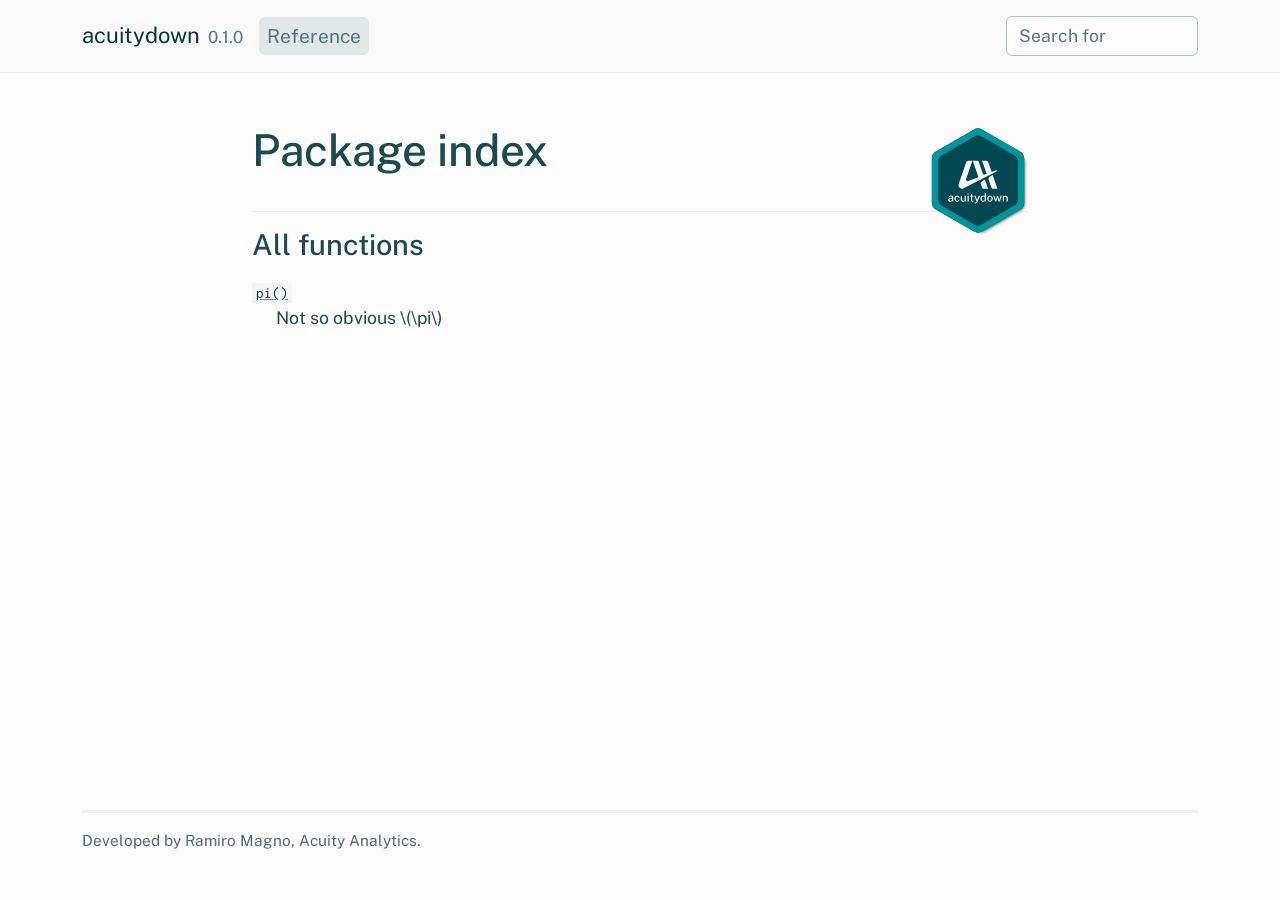
==== reference/index.html @ ac6d55b3 "Deploying to gh-pages from @ AscentSoftware/acuitydown@6d1f39b386c711171acf2e9cabcb4042757e271e 🚀" ====
<!DOCTYPE html>
<!-- Generated by pkgdown: do not edit by hand --><html lang="en"><head><meta http-equiv="Content-Type" content="text/html; charset=UTF-8"><meta charset="utf-8"><meta http-equiv="X-UA-Compatible" content="IE=edge"><meta name="viewport" content="width=device-width, initial-scale=1, shrink-to-fit=no"><title>Package index • acuitydown</title><!-- favicons --><link rel="icon" type="image/png" sizes="96x96" href="../favicon-96x96.png"><link rel="icon" type="”image/svg+xml”" href="../favicon.svg"><link rel="apple-touch-icon" sizes="180x180" href="../apple-touch-icon.png"><link rel="icon" sizes="any" href="../favicon.ico"><link rel="manifest" href="../site.webmanifest"><script src="../deps/jquery-3.6.0/jquery-3.6.0.min.js"></script><meta name="viewport" content="width=device-width, initial-scale=1, shrink-to-fit=no"><link href="../deps/bootstrap-5.3.8/bootstrap.min.css" rel="stylesheet"><script src="../deps/bootstrap-5.3.8/bootstrap.bundle.min.js"></script><link href="../deps/Public_Sans-0.4.10/font.css" rel="stylesheet"><link href="../deps/Inconsolata-0.4.10/font.css" rel="stylesheet"><link href="../deps/font-awesome-6.5.2/css/all.min.css" rel="stylesheet"><link href="../deps/font-awesome-6.5.2/css/v4-shims.min.css" rel="stylesheet"><script src="../deps/headroom-0.11.0/headroom.min.js"></script><script src="../deps/headroom-0.11.0/jQuery.headroom.min.js"></script><script src="../deps/bootstrap-toc-1.0.1/bootstrap-toc.min.js"></script><script src="../deps/clipboard.js-2.0.11/clipboard.min.js"></script><script src="../deps/search-1.0.0/autocomplete.jquery.min.js"></script><script src="../deps/search-1.0.0/fuse.min.js"></script><script src="../deps/search-1.0.0/mark.min.js"></script><!-- pkgdown --><script src="../pkgdown.js"></script><meta property="og:title" content="Package index"><meta property="og:image" content="https://ascentsoftware.github.io/acuitydown/logo.svg"></head><body>
    <a href="#main" class="visually-hidden-focusable">Skip to contents</a>


    <nav class="navbar navbar-expand-lg fixed-top bg-none" data-bs-theme="light" aria-label="Site navigation"><div class="container">

    <a class="navbar-brand me-2" href="../index.html">acuitydown</a>

    <small class="nav-text text-muted me-auto" data-bs-toggle="tooltip" data-bs-placement="bottom" title="">0.1.0</small>


    <button class="navbar-toggler" type="button" data-bs-toggle="collapse" data-bs-target="#navbar" aria-controls="navbar" aria-expanded="false" aria-label="Toggle navigation">
      <span class="navbar-toggler-icon"></span>
    </button>

    <div id="navbar" class="collapse navbar-collapse ms-3">
      <ul class="navbar-nav me-auto"><li class="active nav-item"><a class="nav-link" href="../reference/index.html">Reference</a></li>
      </ul><ul class="navbar-nav"><li class="nav-item"><form class="form-inline" role="search">
 <input class="form-control" type="search" name="search-input" id="search-input" autocomplete="off" aria-label="Search site" placeholder="Search for" data-search-index="../search.json"></form></li>
      </ul></div>


  </div>
</nav><div class="container template-reference-index">
<div class="row">
  <main id="main" class="col-md-9"><div class="page-header">
      <img src="../logo.svg" class="logo" alt=""><h1>Package index</h1>
    </div>

    <div class="section level2">
      <h2 id="all-functions">All functions<a class="anchor" aria-label="anchor" href="#all-functions"></a></h2>



      <dl></dl></div><div class="section level2">




      <dl><dt>

          <code><a href="pi.html">pi()</a></code>

        </dt>
        <dd>Not so obvious \(\pi\)</dd>
      </dl></div>
  </main></div>


    <footer><div class="pkgdown-footer-left">
  <p>Developed by Ramiro Magno, Acuity Analytics.</p>
</div>

<div class="pkgdown-footer-right">

</div>

    </footer></div>





  </body></html>
---- deps/Public_Sans-0.4.10/font.css ----
/* vietnamese */
@font-face {
  font-family: 'Public Sans';
  font-style: italic;
  font-weight: 300;
  font-display: swap;
  src: url(ijwTs572Xtc6ZYQws9YVwnNDTJPax9k0.woff2) format('woff2');
  unicode-range: U+0102-0103, U+0110-0111, U+0128-0129, U+0168-0169, U+01A0-01A1, U+01AF-01B0, U+0300-0301, U+0303-0304, U+0308-0309, U+0323, U+0329, U+1EA0-1EF9, U+20AB;
}
/* latin-ext */
@font-face {
  font-family: 'Public Sans';
  font-style: italic;
  font-weight: 300;
  font-display: swap;
  src: url(ijwTs572Xtc6ZYQws9YVwnNDTJLax9k0.woff2) format('woff2');
  unicode-range: U+0100-02BA, U+02BD-02C5, U+02C7-02CC, U+02CE-02D7, U+02DD-02FF, U+0304, U+0308, U+0329, U+1D00-1DBF, U+1E00-1E9F, U+1EF2-1EFF, U+2020, U+20A0-20AB, U+20AD-20C0, U+2113, U+2C60-2C7F, U+A720-A7FF;
}
/* latin */
@font-face {
  font-family: 'Public Sans';
  font-style: italic;
  font-weight: 300;
  font-display: swap;
  src: url(ijwTs572Xtc6ZYQws9YVwnNDTJzaxw.woff2) format('woff2');
  unicode-range: U+0000-00FF, U+0131, U+0152-0153, U+02BB-02BC, U+02C6, U+02DA, U+02DC, U+0304, U+0308, U+0329, U+2000-206F, U+20AC, U+2122, U+2191, U+2193, U+2212, U+2215, U+FEFF, U+FFFD;
}
/* vietnamese */
@font-face {
  font-family: 'Public Sans';
  font-style: italic;
  font-weight: 400;
  font-display: swap;
  src: url(ijwTs572Xtc6ZYQws9YVwnNDTJPax9k0.woff2) format('woff2');
  unicode-range: U+0102-0103, U+0110-0111, U+0128-0129, U+0168-0169, U+01A0-01A1, U+01AF-01B0, U+0300-0301, U+0303-0304, U+0308-0309, U+0323, U+0329, U+1EA0-1EF9, U+20AB;
}
/* latin-ext */
@font-face {
  font-family: 'Public Sans';
  font-style: italic;
  font-weight: 400;
  font-display: swap;
  src: url(ijwTs572Xtc6ZYQws9YVwnNDTJLax9k0.woff2) format('woff2');
  unicode-range: U+0100-02BA, U+02BD-02C5, U+02C7-02CC, U+02CE-02D7, U+02DD-02FF, U+0304, U+0308, U+0329, U+1D00-1DBF, U+1E00-1E9F, U+1EF2-1EFF, U+2020, U+20A0-20AB, U+20AD-20C0, U+2113, U+2C60-2C7F, U+A720-A7FF;
}
/* latin */
@font-face {
  font-family: 'Public Sans';
  font-style: italic;
  font-weight: 400;
  font-display: swap;
  src: url(ijwTs572Xtc6ZYQws9YVwnNDTJzaxw.woff2) format('woff2');
  unicode-range: U+0000-00FF, U+0131, U+0152-0153, U+02BB-02BC, U+02C6, U+02DA, U+02DC, U+0304, U+0308, U+0329, U+2000-206F, U+20AC, U+2122, U+2191, U+2193, U+2212, U+2215, U+FEFF, U+FFFD;
}
/* vietnamese */
@font-face {
  font-family: 'Public Sans';
  font-style: italic;
  font-weight: 500;
  font-display: swap;
  src: url(ijwTs572Xtc6ZYQws9YVwnNDTJPax9k0.woff2) format('woff2');
  unicode-range: U+0102-0103, U+0110-0111, U+0128-0129, U+0168-0169, U+01A0-01A1, U+01AF-01B0, U+0300-0301, U+0303-0304, U+0308-0309, U+0323, U+0329, U+1EA0-1EF9, U+20AB;
}
/* latin-ext */
@font-face {
  font-family: 'Public Sans';
  font-style: italic;
  font-weight: 500;
  font-display: swap;
  src: url(ijwTs572Xtc6ZYQws9YVwnNDTJLax9k0.woff2) format('woff2');
  unicode-range: U+0100-02BA, U+02BD-02C5, U+02C7-02CC, U+02CE-02D7, U+02DD-02FF, U+0304, U+0308, U+0329, U+1D00-1DBF, U+1E00-1E9F, U+1EF2-1EFF, U+2020, U+20A0-20AB, U+20AD-20C0, U+2113, U+2C60-2C7F, U+A720-A7FF;
}
/* latin */
@font-face {
  font-family: 'Public Sans';
  font-style: italic;
  font-weight: 500;
  font-display: swap;
  src: url(ijwTs572Xtc6ZYQws9YVwnNDTJzaxw.woff2) format('woff2');
  unicode-range: U+0000-00FF, U+0131, U+0152-0153, U+02BB-02BC, U+02C6, U+02DA, U+02DC, U+0304, U+0308, U+0329, U+2000-206F, U+20AC, U+2122, U+2191, U+2193, U+2212, U+2215, U+FEFF, U+FFFD;
}
/* vietnamese */
@font-face {
  font-family: 'Public Sans';
  font-style: italic;
  font-weight: 600;
  font-display: swap;
  src: url(ijwTs572Xtc6ZYQws9YVwnNDTJPax9k0.woff2) format('woff2');
  unicode-range: U+0102-0103, U+0110-0111, U+0128-0129, U+0168-0169, U+01A0-01A1, U+01AF-01B0, U+0300-0301, U+0303-0304, U+0308-0309, U+0323, U+0329, U+1EA0-1EF9, U+20AB;
}
/* latin-ext */
@font-face {
  font-family: 'Public Sans';
  font-style: italic;
  font-weight: 600;
  font-display: swap;
  src: url(ijwTs572Xtc6ZYQws9YVwnNDTJLax9k0.woff2) format('woff2');
  unicode-range: U+0100-02BA, U+02BD-02C5, U+02C7-02CC, U+02CE-02D7, U+02DD-02FF, U+0304, U+0308, U+0329, U+1D00-1DBF, U+1E00-1E9F, U+1EF2-1EFF, U+2020, U+20A0-20AB, U+20AD-20C0, U+2113, U+2C60-2C7F, U+A720-A7FF;
}
/* latin */
@font-face {
  font-family: 'Public Sans';
  font-style: italic;
  font-weight: 600;
  font-display: swap;
  src: url(ijwTs572Xtc6ZYQws9YVwnNDTJzaxw.woff2) format('woff2');
  unicode-range: U+0000-00FF, U+0131, U+0152-0153, U+02BB-02BC, U+02C6, U+02DA, U+02DC, U+0304, U+0308, U+0329, U+2000-206F, U+20AC, U+2122, U+2191, U+2193, U+2212, U+2215, U+FEFF, U+FFFD;
}
/* vietnamese */
@font-face {
  font-family: 'Public Sans';
  font-style: italic;
  font-weight: 700;
  font-display: swap;
  src: url(ijwTs572Xtc6ZYQws9YVwnNDTJPax9k0.woff2) format('woff2');
  unicode-range: U+0102-0103, U+0110-0111, U+0128-0129, U+0168-0169, U+01A0-01A1, U+01AF-01B0, U+0300-0301, U+0303-0304, U+0308-0309, U+0323, U+0329, U+1EA0-1EF9, U+20AB;
}
/* latin-ext */
@font-face {
  font-family: 'Public Sans';
  font-style: italic;
  font-weight: 700;
  font-display: swap;
  src: url(ijwTs572Xtc6ZYQws9YVwnNDTJLax9k0.woff2) format('woff2');
  unicode-range: U+0100-02BA, U+02BD-02C5, U+02C7-02CC, U+02CE-02D7, U+02DD-02FF, U+0304, U+0308, U+0329, U+1D00-1DBF, U+1E00-1E9F, U+1EF2-1EFF, U+2020, U+20A0-20AB, U+20AD-20C0, U+2113, U+2C60-2C7F, U+A720-A7FF;
}
/* latin */
@font-face {
  font-family: 'Public Sans';
  font-style: italic;
  font-weight: 700;
  font-display: swap;
  src: url(ijwTs572Xtc6ZYQws9YVwnNDTJzaxw.woff2) format('woff2');
  unicode-range: U+0000-00FF, U+0131, U+0152-0153, U+02BB-02BC, U+02C6, U+02DA, U+02DC, U+0304, U+0308, U+0329, U+2000-206F, U+20AC, U+2122, U+2191, U+2193, U+2212, U+2215, U+FEFF, U+FFFD;
}
/* vietnamese */
@font-face {
  font-family: 'Public Sans';
  font-style: normal;
  font-weight: 300;
  font-display: swap;
  src: url(ijwRs572Xtc6ZYQws9YVwnNJfJ7Cww.woff2) format('woff2');
  unicode-range: U+0102-0103, U+0110-0111, U+0128-0129, U+0168-0169, U+01A0-01A1, U+01AF-01B0, U+0300-0301, U+0303-0304, U+0308-0309, U+0323, U+0329, U+1EA0-1EF9, U+20AB;
}
/* latin-ext */
@font-face {
  font-family: 'Public Sans';
  font-style: normal;
  font-weight: 300;
  font-display: swap;
  src: url(ijwRs572Xtc6ZYQws9YVwnNIfJ7Cww.woff2) format('woff2');
  unicode-range: U+0100-02BA, U+02BD-02C5, U+02C7-02CC, U+02CE-02D7, U+02DD-02FF, U+0304, U+0308, U+0329, U+1D00-1DBF, U+1E00-1E9F, U+1EF2-1EFF, U+2020, U+20A0-20AB, U+20AD-20C0, U+2113, U+2C60-2C7F, U+A720-A7FF;
}
/* latin */
@font-face {
  font-family: 'Public Sans';
  font-style: normal;
  font-weight: 300;
  font-display: swap;
  src: url(ijwRs572Xtc6ZYQws9YVwnNGfJ4.woff2) format('woff2');
  unicode-range: U+0000-00FF, U+0131, U+0152-0153, U+02BB-02BC, U+02C6, U+02DA, U+02DC, U+0304, U+0308, U+0329, U+2000-206F, U+20AC, U+2122, U+2191, U+2193, U+2212, U+2215, U+FEFF, U+FFFD;
}
/* vietnamese */
@font-face {
  font-family: 'Public Sans';
  font-style: normal;
  font-weight: 400;
  font-display: swap;
  src: url(ijwRs572Xtc6ZYQws9YVwnNJfJ7Cww.woff2) format('woff2');
  unicode-range: U+0102-0103, U+0110-0111, U+0128-0129, U+0168-0169, U+01A0-01A1, U+01AF-01B0, U+0300-0301, U+0303-0304, U+0308-0309, U+0323, U+0329, U+1EA0-1EF9, U+20AB;
}
/* latin-ext */
@font-face {
  font-family: 'Public Sans';
  font-style: normal;
  font-weight: 400;
  font-display: swap;
  src: url(ijwRs572Xtc6ZYQws9YVwnNIfJ7Cww.woff2) format('woff2');
  unicode-range: U+0100-02BA, U+02BD-02C5, U+02C7-02CC, U+02CE-02D7, U+02DD-02FF, U+0304, U+0308, U+0329, U+1D00-1DBF, U+1E00-1E9F, U+1EF2-1EFF, U+2020, U+20A0-20AB, U+20AD-20C0, U+2113, U+2C60-2C7F, U+A720-A7FF;
}
/* latin */
@font-face {
  font-family: 'Public Sans';
  font-style: normal;
  font-weight: 400;
  font-display: swap;
  src: url(ijwRs572Xtc6ZYQws9YVwnNGfJ4.woff2) format('woff2');
  unicode-range: U+0000-00FF, U+0131, U+0152-0153, U+02BB-02BC, U+02C6, U+02DA, U+02DC, U+0304, U+0308, U+0329, U+2000-206F, U+20AC, U+2122, U+2191, U+2193, U+2212, U+2215, U+FEFF, U+FFFD;
}
/* vietnamese */
@font-face {
  font-family: 'Public Sans';
  font-style: normal;
  font-weight: 500;
  font-display: swap;
  src: url(ijwRs572Xtc6ZYQws9YVwnNJfJ7Cww.woff2) format('woff2');
  unicode-range: U+0102-0103, U+0110-0111, U+0128-0129, U+0168-0169, U+01A0-01A1, U+01AF-01B0, U+0300-0301, U+0303-0304, U+0308-0309, U+0323, U+0329, U+1EA0-1EF9, U+20AB;
}
/* latin-ext */
@font-face {
  font-family: 'Public Sans';
  font-style: normal;
  font-weight: 500;
  font-display: swap;
  src: url(ijwRs572Xtc6ZYQws9YVwnNIfJ7Cww.woff2) format('woff2');
  unicode-range: U+0100-02BA, U+02BD-02C5, U+02C7-02CC, U+02CE-02D7, U+02DD-02FF, U+0304, U+0308, U+0329, U+1D00-1DBF, U+1E00-1E9F, U+1EF2-1EFF, U+2020, U+20A0-20AB, U+20AD-20C0, U+2113, U+2C60-2C7F, U+A720-A7FF;
}
/* latin */
@font-face {
  font-family: 'Public Sans';
  font-style: normal;
  font-weight: 500;
  font-display: swap;
  src: url(ijwRs572Xtc6ZYQws9YVwnNGfJ4.woff2) format('woff2');
  unicode-range: U+0000-00FF, U+0131, U+0152-0153, U+02BB-02BC, U+02C6, U+02DA, U+02DC, U+0304, U+0308, U+0329, U+2000-206F, U+20AC, U+2122, U+2191, U+2193, U+2212, U+2215, U+FEFF, U+FFFD;
}
/* vietnamese */
@font-face {
  font-family: 'Public Sans';
  font-style: normal;
  font-weight: 600;
  font-display: swap;
  src: url(ijwRs572Xtc6ZYQws9YVwnNJfJ7Cww.woff2) format('woff2');
  unicode-range: U+0102-0103, U+0110-0111, U+0128-0129, U+0168-0169, U+01A0-01A1, U+01AF-01B0, U+0300-0301, U+0303-0304, U+0308-0309, U+0323, U+0329, U+1EA0-1EF9, U+20AB;
}
/* latin-ext */
@font-face {
  font-family: 'Public Sans';
  font-style: normal;
  font-weight: 600;
  font-display: swap;
  src: url(ijwRs572Xtc6ZYQws9YVwnNIfJ7Cww.woff2) format('woff2');
  unicode-range: U+0100-02BA, U+02BD-02C5, U+02C7-02CC, U+02CE-02D7, U+02DD-02FF, U+0304, U+0308, U+0329, U+1D00-1DBF, U+1E00-1E9F, U+1EF2-1EFF, U+2020, U+20A0-20AB, U+20AD-20C0, U+2113, U+2C60-2C7F, U+A720-A7FF;
}
/* latin */
@font-face {
  font-family: 'Public Sans';
  font-style: normal;
  font-weight: 600;
  font-display: swap;
  src: url(ijwRs572Xtc6ZYQws9YVwnNGfJ4.woff2) format('woff2');
  unicode-range: U+0000-00FF, U+0131, U+0152-0153, U+02BB-02BC, U+02C6, U+02DA, U+02DC, U+0304, U+0308, U+0329, U+2000-206F, U+20AC, U+2122, U+2191, U+2193, U+2212, U+2215, U+FEFF, U+FFFD;
}
/* vietnamese */
@font-face {
  font-family: 'Public Sans';
  font-style: normal;
  font-weight: 700;
  font-display: swap;
  src: url(ijwRs572Xtc6ZYQws9YVwnNJfJ7Cww.woff2) format('woff2');
  unicode-range: U+0102-0103, U+0110-0111, U+0128-0129, U+0168-0169, U+01A0-01A1, U+01AF-01B0, U+0300-0301, U+0303-0304, U+0308-0309, U+0323, U+0329, U+1EA0-1EF9, U+20AB;
}
/* latin-ext */
@font-face {
  font-family: 'Public Sans';
  font-style: normal;
  font-weight: 700;
  font-display: swap;
  src: url(ijwRs572Xtc6ZYQws9YVwnNIfJ7Cww.woff2) format('woff2');
  unicode-range: U+0100-02BA, U+02BD-02C5, U+02C7-02CC, U+02CE-02D7, U+02DD-02FF, U+0304, U+0308, U+0329, U+1D00-1DBF, U+1E00-1E9F, U+1EF2-1EFF, U+2020, U+20A0-20AB, U+20AD-20C0, U+2113, U+2C60-2C7F, U+A720-A7FF;
}
/* latin */
@font-face {
  font-family: 'Public Sans';
  font-style: normal;
  font-weight: 700;
  font-display: swap;
  src: url(ijwRs572Xtc6ZYQws9YVwnNGfJ4.woff2) format('woff2');
  unicode-range: U+0000-00FF, U+0131, U+0152-0153, U+02BB-02BC, U+02C6, U+02DA, U+02DC, U+0304, U+0308, U+0329, U+2000-206F, U+20AC, U+2122, U+2191, U+2193, U+2212, U+2215, U+FEFF, U+FFFD;
}
---- deps/Inconsolata-0.4.10/font.css ----
/* vietnamese */
@font-face {
  font-family: 'Inconsolata';
  font-style: normal;
  font-weight: 400;
  font-stretch: 100%;
  font-display: swap;
  src: url(QldgNThLqRwH-OJ1UHjlKENVzkWGVkL3GZQmAwLYxYWI2qfdm7Lpp4U8WRL2l2eY.woff2) format('woff2');
  unicode-range: U+0102-0103, U+0110-0111, U+0128-0129, U+0168-0169, U+01A0-01A1, U+01AF-01B0, U+0300-0301, U+0303-0304, U+0308-0309, U+0323, U+0329, U+1EA0-1EF9, U+20AB;
}
/* latin-ext */
@font-face {
  font-family: 'Inconsolata';
  font-style: normal;
  font-weight: 400;
  font-stretch: 100%;
  font-display: swap;
  src: url(QldgNThLqRwH-OJ1UHjlKENVzkWGVkL3GZQmAwLYxYWI2qfdm7Lpp4U8WRP2l2eY.woff2) format('woff2');
  unicode-range: U+0100-02BA, U+02BD-02C5, U+02C7-02CC, U+02CE-02D7, U+02DD-02FF, U+0304, U+0308, U+0329, U+1D00-1DBF, U+1E00-1E9F, U+1EF2-1EFF, U+2020, U+20A0-20AB, U+20AD-20C0, U+2113, U+2C60-2C7F, U+A720-A7FF;
}
/* latin */
@font-face {
  font-family: 'Inconsolata';
  font-style: normal;
  font-weight: 400;
  font-stretch: 100%;
  font-display: swap;
  src: url(QldgNThLqRwH-OJ1UHjlKENVzkWGVkL3GZQmAwLYxYWI2qfdm7Lpp4U8WR32lw.woff2) format('woff2');
  unicode-range: U+0000-00FF, U+0131, U+0152-0153, U+02BB-02BC, U+02C6, U+02DA, U+02DC, U+0304, U+0308, U+0329, U+2000-206F, U+20AC, U+2122, U+2191, U+2193, U+2212, U+2215, U+FEFF, U+FFFD;
}
---- deps/font-awesome-6.5.2/css/v4-shims.min.css ----
/*!
 * Font Awesome Free 6.5.2 by @fontawesome - https://fontawesome.com
 * License - https://fontawesome.com/license/free (Icons: CC BY 4.0, Fonts: SIL OFL 1.1, Code: MIT License)
 * Copyright 2024 Fonticons, Inc.
 */
.fa.fa-glass:before{content:"\f000"}.fa.fa-envelope-o{font-family:"Font Awesome 6 Free";font-weight:400}.fa.fa-envelope-o:before{content:"\f0e0"}.fa.fa-star-o{font-family:"Font Awesome 6 Free";font-weight:400}.fa.fa-star-o:before{content:"\f005"}.fa.fa-close:before,.fa.fa-remove:before{content:"\f00d"}.fa.fa-gear:before{content:"\f013"}.fa.fa-trash-o{font-family:"Font Awesome 6 Free";font-weight:400}.fa.fa-trash-o:before{content:"\f2ed"}.fa.fa-home:before{content:"\f015"}.fa.fa-file-o{font-family:"Font Awesome 6 Free";font-weight:400}.fa.fa-file-o:before{content:"\f15b"}.fa.fa-clock-o{font-family:"Font Awesome 6 Free";font-weight:400}.fa.fa-clock-o:before{content:"\f017"}.fa.fa-arrow-circle-o-down{font-family:"Font Awesome 6 Free";font-weight:400}.fa.fa-arrow-circle-o-down:before{content:"\f358"}.fa.fa-arrow-circle-o-up{font-family:"Font Awesome 6 Free";font-weight:400}.fa.fa-arrow-circle-o-up:before{content:"\f35b"}.fa.fa-play-circle-o{font-family:"Font Awesome 6 Free";font-weight:400}.fa.fa-play-circle-o:before{content:"\f144"}.fa.fa-repeat:before,.fa.fa-rotate-right:before{content:"\f01e"}.fa.fa-refresh:before{content:"\f021"}.fa.fa-list-alt{font-family:"Font Awesome 6 Free";font-weight:400}.fa.fa-list-alt:before{content:"\f022"}.fa.fa-dedent:before{content:"\f03b"}.fa.fa-video-camera:before{content:"\f03d"}.fa.fa-picture-o{font-family:"Font Awesome 6 Free";font-weight:400}.fa.fa-picture-o:before{content:"\f03e"}.fa.fa-photo{font-family:"Font Awesome 6 Free";font-weight:400}.fa.fa-photo:before{content:"\f03e"}.fa.fa-image{font-family:"Font Awesome 6 Free";font-weight:400}.fa.fa-image:before{content:"\f03e"}.fa.fa-map-marker:before{content:"\f3c5"}.fa.fa-pencil-square-o{font-family:"Font Awesome 6 Free";font-weight:400}.fa.fa-pencil-square-o:before{content:"\f044"}.fa.fa-edit{font-family:"Font Awesome 6 Free";font-weight:400}.fa.fa-edit:before{content:"\f044"}.fa.fa-share-square-o:before{content:"\f14d"}.fa.fa-check-square-o{font-family:"Font Awesome 6 Free";font-weight:400}.fa.fa-check-square-o:before{content:"\f14a"}.fa.fa-arrows:before{content:"\f0b2"}.fa.fa-times-circle-o{font-family:"Font Awesome 6 Free";font-weight:400}.fa.fa-times-circle-o:before{content:"\f057"}.fa.fa-check-circle-o{font-family:"Font Awesome 6 Free";font-weight:400}.fa.fa-check-circle-o:before{content:"\f058"}.fa.fa-mail-forward:before{content:"\f064"}.fa.fa-expand:before{content:"\f424"}.fa.fa-compress:before{content:"\f422"}.fa.fa-eye,.fa.fa-eye-slash{font-family:"Font Awesome 6 Free";font-weight:400}.fa.fa-warning:before{content:"\f071"}.fa.fa-calendar:before{content:"\f073"}.fa.fa-arrows-v:before{content:"\f338"}.fa.fa-arrows-h:before{content:"\f337"}.fa.fa-bar-chart-o:before,.fa.fa-bar-chart:before{content:"\e0e3"}.fa.fa-twitter-square{font-family:"Font Awesome 6 Brands";font-weight:400}.fa.fa-twitter-square:before{content:"\f081"}.fa.fa-facebook-square{font-family:"Font Awesome 6 Brands";font-weight:400}.fa.fa-facebook-square:before{content:"\f082"}.fa.fa-gears:before{content:"\f085"}.fa.fa-thumbs-o-up{font-family:"Font Awesome 6 Free";font-weight:400}.fa.fa-thumbs-o-up:before{content:"\f164"}.fa.fa-thumbs-o-down{font-family:"Font Awesome 6 Free";font-weight:400}.fa.fa-thumbs-o-down:before{content:"\f165"}.fa.fa-heart-o{font-family:"Font Awesome 6 Free";font-weight:400}.fa.fa-heart-o:before{content:"\f004"}.fa.fa-sign-out:before{content:"\f2f5"}.fa.fa-linkedin-square{font-family:"Font Awesome 6 Brands";font-weight:400}.fa.fa-linkedin-square:before{content:"\f08c"}.fa.fa-thumb-tack:before{content:"\f08d"}.fa.fa-external-link:before{content:"\f35d"}.fa.fa-sign-in:before{content:"\f2f6"}.fa.fa-github-square{font-family:"Font Awesome 6 Brands";font-weight:400}.fa.fa-github-square:before{content:"\f092"}.fa.fa-lemon-o{font-family:"Font Awesome 6 Free";font-weight:400}.fa.fa-lemon-o:before{content:"\f094"}.fa.fa-square-o{font-family:"Font Awesome 6 Free";font-weight:400}.fa.fa-square-o:before{content:"\f0c8"}.fa.fa-bookmark-o{font-family:"Font Awesome 6 Free";font-weight:400}.fa.fa-bookmark-o:before{content:"\f02e"}.fa.fa-facebook,.fa.fa-twitter{font-family:"Font Awesome 6 Brands";font-weight:400}.fa.fa-facebook:before{content:"\f39e"}.fa.fa-facebook-f{font-family:"Font Awesome 6 Brands";font-weight:400}.fa.fa-facebook-f:before{content:"\f39e"}.fa.fa-github{font-family:"Font Awesome 6 Brands";font-weight:400}.fa.fa-credit-card{font-family:"Font Awesome 6 Free";font-weight:400}.fa.fa-feed:before{content:"\f09e"}.fa.fa-hdd-o{font-family:"Font Awesome 6 Free";font-weight:400}.fa.fa-hdd-o:before{content:"\f0a0"}.fa.fa-hand-o-right{font-family:"Font Awesome 6 Free";font-weight:400}.fa.fa-hand-o-right:before{content:"\f0a4"}.fa.fa-hand-o-left{font-family:"Font Awesome 6 Free";font-weight:400}.fa.fa-hand-o-left:before{content:"\f0a5"}.fa.fa-hand-o-up{font-family:"Font Awesome 6 Free";font-weight:400}.fa.fa-hand-o-up:before{content:"\f0a6"}.fa.fa-hand-o-down{font-family:"Font Awesome 6 Free";font-weight:400}.fa.fa-hand-o-down:before{content:"\f0a7"}.fa.fa-globe:before{content:"\f57d"}.fa.fa-tasks:before{content:"\f828"}.fa.fa-arrows-alt:before{content:"\f31e"}.fa.fa-group:before{content:"\f0c0"}.fa.fa-chain:before{content:"\f0c1"}.fa.fa-cut:before{content:"\f0c4"}.fa.fa-files-o{font-family:"Font Awesome 6 Free";font-weight:400}.fa.fa-files-o:before{content:"\f0c5"}.fa.fa-floppy-o{font-family:"Font Awesome 6 Free";font-weight:400}.fa.fa-floppy-o:before{content:"\f0c7"}.fa.fa-save{font-family:"Font Awesome 6 Free";font-weight:400}.fa.fa-save:before{content:"\f0c7"}.fa.fa-navicon:before,.fa.fa-reorder:before{content:"\f0c9"}.fa.fa-magic:before{content:"\e2ca"}.fa.fa-pinterest,.fa.fa-pinterest-square{font-family:"Font Awesome 6 Brands";font-weight:400}.fa.fa-pinterest-square:before{content:"\f0d3"}.fa.fa-google-plus-square{font-family:"Font Awesome 6 Brands";font-weight:400}.fa.fa-google-plus-square:before{content:"\f0d4"}.fa.fa-google-plus{font-family:"Font Awesome 6 Brands";font-weight:400}.fa.fa-google-plus:before{content:"\f0d5"}.fa.fa-money:before{content:"\f3d1"}.fa.fa-unsorted:before{content:"\f0dc"}.fa.fa-sort-desc:before{content:"\f0dd"}.fa.fa-sort-asc:before{content:"\f0de"}.fa.fa-linkedin{font-family:"Font Awesome 6 Brands";font-weight:400}.fa.fa-linkedin:before{content:"\f0e1"}.fa.fa-rotate-left:before{content:"\f0e2"}.fa.fa-legal:before{content:"\f0e3"}.fa.fa-dashboard:before,.fa.fa-tachometer:before{content:"\f625"}.fa.fa-comment-o{font-family:"Font Awesome 6 Free";font-weight:400}.fa.fa-comment-o:before{content:"\f075"}.fa.fa-comments-o{font-family:"Font Awesome 6 Free";font-weight:400}.fa.fa-comments-o:before{content:"\f086"}.fa.fa-flash:before{content:"\f0e7"}.fa.fa-clipboard:before{content:"\f0ea"}.fa.fa-lightbulb-o{font-family:"Font Awesome 6 Free";font-weight:400}.fa.fa-lightbulb-o:before{content:"\f0eb"}.fa.fa-exchange:before{content:"\f362"}.fa.fa-cloud-download:before{content:"\f0ed"}.fa.fa-cloud-upload:before{content:"\f0ee"}.fa.fa-bell-o{font-family:"Font Awesome 6 Free";font-weight:400}.fa.fa-bell-o:before{content:"\f0f3"}.fa.fa-cutlery:before{content:"\f2e7"}.fa.fa-file-text-o{font-family:"Font Awesome 6 Free";font-weight:400}.fa.fa-file-text-o:before{content:"\f15c"}.fa.fa-building-o{font-family:"Font Awesome 6 Free";font-weight:400}.fa.fa-building-o:before{content:"\f1ad"}.fa.fa-hospital-o{font-family:"Font Awesome 6 Free";font-weight:400}.fa.fa-hospital-o:before{content:"\f0f8"}.fa.fa-tablet:before{content:"\f3fa"}.fa.fa-mobile-phone:before,.fa.fa-mobile:before{content:"\f3cd"}.fa.fa-circle-o{font-family:"Font Awesome 6 Free";font-weight:400}.fa.fa-circle-o:before{content:"\f111"}.fa.fa-mail-reply:before{content:"\f3e5"}.fa.fa-github-alt{font-family:"Font Awesome 6 Brands";font-weight:400}.fa.fa-folder-o{font-family:"Font Awesome 6 Free";font-weight:400}.fa.fa-folder-o:before{content:"\f07b"}.fa.fa-folder-open-o{font-family:"Font Awesome 6 Free";font-weight:400}.fa.fa-folder-open-o:before{content:"\f07c"}.fa.fa-smile-o{font-family:"Font Awesome 6 Free";font-weight:400}.fa.fa-smile-o:before{content:"\f118"}.fa.fa-frown-o{font-family:"Font Awesome 6 Free";font-weight:400}.fa.fa-frown-o:before{content:"\f119"}.fa.fa-meh-o{font-family:"Font Awesome 6 Free";font-weight:400}.fa.fa-meh-o:before{content:"\f11a"}.fa.fa-keyboard-o{font-family:"Font Awesome 6 Free";font-weight:400}.fa.fa-keyboard-o:before{content:"\f11c"}.fa.fa-flag-o{font-family:"Font Awesome 6 Free";font-weight:400}.fa.fa-flag-o:before{content:"\f024"}.fa.fa-mail-reply-all:before{content:"\f122"}.fa.fa-star-half-o{font-family:"Font Awesome 6 Free";font-weight:400}.fa.fa-star-half-o:before{content:"\f5c0"}.fa.fa-star-half-empty{font-family:"Font Awesome 6 Free";font-weight:400}.fa.fa-star-half-empty:before{content:"\f5c0"}.fa.fa-star-half-full{font-family:"Font Awesome 6 Free";font-weight:400}.fa.fa-star-half-full:before{content:"\f5c0"}.fa.fa-code-fork:before{content:"\f126"}.fa.fa-chain-broken:before,.fa.fa-unlink:before{content:"\f127"}.fa.fa-calendar-o{font-family:"Font Awesome 6 Free";font-weight:400}.fa.fa-calendar-o:before{content:"\f133"}.fa.fa-css3,.fa.fa-html5,.fa.fa-maxcdn{font-family:"Font Awesome 6 Brands";font-weight:400}.fa.fa-unlock-alt:before{content:"\f09c"}.fa.fa-minus-square-o{font-family:"Font Awesome 6 Free";font-weight:400}.fa.fa-minus-square-o:before{content:"\f146"}.fa.fa-level-up:before{content:"\f3bf"}.fa.fa-level-down:before{content:"\f3be"}.fa.fa-pencil-square:before{content:"\f14b"}.fa.fa-external-link-square:before{content:"\f360"}.fa.fa-compass{font-family:"Font Awesome 6 Free";font-weight:400}.fa.fa-caret-square-o-down{font-family:"Font Awesome 6 Free";font-weight:400}.fa.fa-caret-square-o-down:before{content:"\f150"}.fa.fa-toggle-down{font-family:"Font Awesome 6 Free";font-weight:400}.fa.fa-toggle-down:before{content:"\f150"}.fa.fa-caret-square-o-up{font-family:"Font Awesome 6 Free";font-weight:400}.fa.fa-caret-square-o-up:before{content:"\f151"}.fa.fa-toggle-up{font-family:"Font Awesome 6 Free";font-weight:400}.fa.fa-toggle-up:before{content:"\f151"}.fa.fa-caret-square-o-right{font-family:"Font Awesome 6 Free";font-weight:400}.fa.fa-caret-square-o-right:before{content:"\f152"}.fa.fa-toggle-right{font-family:"Font Awesome 6 Free";font-weight:400}.fa.fa-toggle-right:before{content:"\f152"}.fa.fa-eur:before,.fa.fa-euro:before{content:"\f153"}.fa.fa-gbp:before{content:"\f154"}.fa.fa-dollar:before,.fa.fa-usd:before{content:"\24"}.fa.fa-inr:before,.fa.fa-rupee:before{content:"\e1bc"}.fa.fa-cny:before,.fa.fa-jpy:before,.fa.fa-rmb:before,.fa.fa-yen:before{content:"\f157"}.fa.fa-rouble:before,.fa.fa-rub:before,.fa.fa-ruble:before{content:"\f158"}.fa.fa-krw:before,.fa.fa-won:before{content:"\f159"}.fa.fa-bitcoin,.fa.fa-btc{font-family:"Font Awesome 6 Brands";font-weight:400}.fa.fa-bitcoin:before{content:"\f15a"}.fa.fa-file-text:before{content:"\f15c"}.fa.fa-sort-alpha-asc:before{content:"\f15d"}.fa.fa-sort-alpha-desc:before{content:"\f881"}.fa.fa-sort-amount-asc:before{content:"\f884"}.fa.fa-sort-amount-desc:before{content:"\f160"}.fa.fa-sort-numeric-asc:before{content:"\f162"}.fa.fa-sort-numeric-desc:before{content:"\f886"}.fa.fa-youtube-square{font-family:"Font Awesome 6 Brands";font-weight:400}.fa.fa-youtube-square:before{content:"\f431"}.fa.fa-xing,.fa.fa-xing-square,.fa.fa-youtube{font-family:"Font Awesome 6 Brands";font-weight:400}.fa.fa-xing-square:before{content:"\f169"}.fa.fa-youtube-play{font-family:"Font Awesome 6 Brands";font-weight:400}.fa.fa-youtube-play:before{content:"\f167"}.fa.fa-adn,.fa.fa-bitbucket,.fa.fa-bitbucket-square,.fa.fa-dropbox,.fa.fa-flickr,.fa.fa-instagram,.fa.fa-stack-overflow{font-family:"Font Awesome 6 Brands";font-weight:400}.fa.fa-bitbucket-square:before{content:"\f171"}.fa.fa-tumblr,.fa.fa-tumblr-square{font-family:"Font Awesome 6 Brands";font-weight:400}.fa.fa-tumblr-square:before{content:"\f174"}.fa.fa-long-arrow-down:before{content:"\f309"}.fa.fa-long-arrow-up:before{content:"\f30c"}.fa.fa-long-arrow-left:before{content:"\f30a"}.fa.fa-long-arrow-right:before{content:"\f30b"}.fa.fa-android,.fa.fa-apple,.fa.fa-dribbble,.fa.fa-foursquare,.fa.fa-gittip,.fa.fa-gratipay,.fa.fa-linux,.fa.fa-skype,.fa.fa-trello,.fa.fa-windows{font-family:"Font Awesome 6 Brands";font-weight:400}.fa.fa-gittip:before{content:"\f184"}.fa.fa-sun-o{font-family:"Font Awesome 6 Free";font-weight:400}.fa.fa-sun-o:before{content:"\f185"}.fa.fa-moon-o{font-family:"Font Awesome 6 Free";font-weight:400}.fa.fa-moon-o:before{content:"\f186"}.fa.fa-pagelines,.fa.fa-renren,.fa.fa-stack-exchange,.fa.fa-vk,.fa.fa-weibo{font-family:"Font Awesome 6 Brands";font-weight:400}.fa.fa-arrow-circle-o-right{font-family:"Font Awesome 6 Free";font-weight:400}.fa.fa-arrow-circle-o-right:before{content:"\f35a"}.fa.fa-arrow-circle-o-left{font-family:"Font Awesome 6 Free";font-weight:400}.fa.fa-arrow-circle-o-left:before{content:"\f359"}.fa.fa-caret-square-o-left{font-family:"Font Awesome 6 Free";font-weight:400}.fa.fa-caret-square-o-left:before{content:"\f191"}.fa.fa-toggle-left{font-family:"Font Awesome 6 Free";font-weight:400}.fa.fa-toggle-left:before{content:"\f191"}.fa.fa-dot-circle-o{font-family:"Font Awesome 6 Free";font-weight:400}.fa.fa-dot-circle-o:before{content:"\f192"}.fa.fa-vimeo-square{font-family:"Font Awesome 6 Brands";font-weight:400}.fa.fa-vimeo-square:before{content:"\f194"}.fa.fa-try:before,.fa.fa-turkish-lira:before{content:"\e2bb"}.fa.fa-plus-square-o{font-family:"Font Awesome 6 Free";font-weight:400}.fa.fa-plus-square-o:before{content:"\f0fe"}.fa.fa-openid,.fa.fa-slack,.fa.fa-wordpress{font-family:"Font Awesome 6 Brands";font-weight:400}.fa.fa-bank:before,.fa.fa-institution:before{content:"\f19c"}.fa.fa-mortar-board:before{content:"\f19d"}.fa.fa-google,.fa.fa-reddit,.fa.fa-reddit-square,.fa.fa-yahoo{font-family:"Font Awesome 6 Brands";font-weight:400}.fa.fa-reddit-square:before{content:"\f1a2"}.fa.fa-behance,.fa.fa-behance-square,.fa.fa-delicious,.fa.fa-digg,.fa.fa-drupal,.fa.fa-joomla,.fa.fa-pied-piper-alt,.fa.fa-pied-piper-pp,.fa.fa-stumbleupon,.fa.fa-stumbleupon-circle{font-family:"Font Awesome 6 Brands";font-weight:400}.fa.fa-behance-square:before{content:"\f1b5"}.fa.fa-steam,.fa.fa-steam-square{font-family:"Font Awesome 6 Brands";font-weight:400}.fa.fa-steam-square:before{content:"\f1b7"}.fa.fa-automobile:before{content:"\f1b9"}.fa.fa-cab:before{content:"\f1ba"}.fa.fa-deviantart,.fa.fa-soundcloud,.fa.fa-spotify{font-family:"Font Awesome 6 Brands";font-weight:400}.fa.fa-file-pdf-o{font-family:"Font Awesome 6 Free";font-weight:400}.fa.fa-file-pdf-o:before{content:"\f1c1"}.fa.fa-file-word-o{font-family:"Font Awesome 6 Free";font-weight:400}.fa.fa-file-word-o:before{content:"\f1c2"}.fa.fa-file-excel-o{font-family:"Font Awesome 6 Free";font-weight:400}.fa.fa-file-excel-o:before{content:"\f1c3"}.fa.fa-file-powerpoint-o{font-family:"Font Awesome 6 Free";font-weight:400}.fa.fa-file-powerpoint-o:before{content:"\f1c4"}.fa.fa-file-image-o{font-family:"Font Awesome 6 Free";font-weight:400}.fa.fa-file-image-o:before{content:"\f1c5"}.fa.fa-file-photo-o{font-family:"Font Awesome 6 Free";font-weight:400}.fa.fa-file-photo-o:before{content:"\f1c5"}.fa.fa-file-picture-o{font-family:"Font Awesome 6 Free";font-weight:400}.fa.fa-file-picture-o:before{content:"\f1c5"}.fa.fa-file-archive-o{font-family:"Font Awesome 6 Free";font-weight:400}.fa.fa-file-archive-o:before{content:"\f1c6"}.fa.fa-file-zip-o{font-family:"Font Awesome 6 Free";font-weight:400}.fa.fa-file-zip-o:before{content:"\f1c6"}.fa.fa-file-audio-o{font-family:"Font Awesome 6 Free";font-weight:400}.fa.fa-file-audio-o:before{content:"\f1c7"}.fa.fa-file-sound-o{font-family:"Font Awesome 6 Free";font-weight:400}.fa.fa-file-sound-o:before{content:"\f1c7"}.fa.fa-file-video-o{font-family:"Font Awesome 6 Free";font-weight:400}.fa.fa-file-video-o:before{content:"\f1c8"}.fa.fa-file-movie-o{font-family:"Font Awesome 6 Free";font-weight:400}.fa.fa-file-movie-o:before{content:"\f1c8"}.fa.fa-file-code-o{font-family:"Font Awesome 6 Free";font-weight:400}.fa.fa-file-code-o:before{content:"\f1c9"}.fa.fa-codepen,.fa.fa-jsfiddle,.fa.fa-vine{font-family:"Font Awesome 6 Brands";font-weight:400}.fa.fa-life-bouy:before,.fa.fa-life-buoy:before,.fa.fa-life-saver:before,.fa.fa-support:before{content:"\f1cd"}.fa.fa-circle-o-notch:before{content:"\f1ce"}.fa.fa-ra,.fa.fa-rebel{font-family:"Font Awesome 6 Brands";font-weight:400}.fa.fa-ra:before{content:"\f1d0"}.fa.fa-resistance{font-family:"Font Awesome 6 Brands";font-weight:400}.fa.fa-resistance:before{content:"\f1d0"}.fa.fa-empire,.fa.fa-ge{font-family:"Font Awesome 6 Brands";font-weight:400}.fa.fa-ge:before{content:"\f1d1"}.fa.fa-git-square{font-family:"Font Awesome 6 Brands";font-weight:400}.fa.fa-git-square:before{content:"\f1d2"}.fa.fa-git,.fa.fa-hacker-news,.fa.fa-y-combinator-square{font-family:"Font Awesome 6 Brands";font-weight:400}.fa.fa-y-combinator-square:before{content:"\f1d4"}.fa.fa-yc-square{font-family:"Font Awesome 6 Brands";font-weight:400}.fa.fa-yc-square:before{content:"\f1d4"}.fa.fa-qq,.fa.fa-tencent-weibo,.fa.fa-wechat,.fa.fa-weixin{font-family:"Font Awesome 6 Brands";font-weight:400}.fa.fa-wechat:before{content:"\f1d7"}.fa.fa-send:before{content:"\f1d8"}.fa.fa-paper-plane-o{font-family:"Font Awesome 6 Free";font-weight:400}.fa.fa-paper-plane-o:before{content:"\f1d8"}.fa.fa-send-o{font-family:"Font Awesome 6 Free";font-weight:400}.fa.fa-send-o:before{content:"\f1d8"}.fa.fa-circle-thin{font-family:"Font Awesome 6 Free";font-weight:400}.fa.fa-circle-thin:before{content:"\f111"}.fa.fa-header:before{content:"\f1dc"}.fa.fa-futbol-o{font-family:"Font Awesome 6 Free";font-weight:400}.fa.fa-futbol-o:before{content:"\f1e3"}.fa.fa-soccer-ball-o{font-family:"Font Awesome 6 Free";font-weight:400}.fa.fa-soccer-ball-o:before{content:"\f1e3"}.fa.fa-slideshare,.fa.fa-twitch,.fa.fa-yelp{font-family:"Font Awesome 6 Brands";font-weight:400}.fa.fa-newspaper-o{font-family:"Font Awesome 6 Free";font-weight:400}.fa.fa-newspaper-o:before{content:"\f1ea"}.fa.fa-cc-amex,.fa.fa-cc-discover,.fa.fa-cc-mastercard,.fa.fa-cc-paypal,.fa.fa-cc-stripe,.fa.fa-cc-visa,.fa.fa-google-wallet,.fa.fa-paypal{font-family:"Font Awesome 6 Brands";font-weight:400}.fa.fa-bell-slash-o{font-family:"Font Awesome 6 Free";font-weight:400}.fa.fa-bell-slash-o:before{content:"\f1f6"}.fa.fa-trash:before{content:"\f2ed"}.fa.fa-copyright{font-family:"Font Awesome 6 Free";font-weight:400}.fa.fa-eyedropper:before{content:"\f1fb"}.fa.fa-area-chart:before{content:"\f1fe"}.fa.fa-pie-chart:before{content:"\f200"}.fa.fa-line-chart:before{content:"\f201"}.fa.fa-lastfm,.fa.fa-lastfm-square{font-family:"Font Awesome 6 Brands";font-weight:400}.fa.fa-lastfm-square:before{content:"\f203"}.fa.fa-angellist,.fa.fa-ioxhost{font-family:"Font Awesome 6 Brands";font-weight:400}.fa.fa-cc{font-family:"Font Awesome 6 Free";font-weight:400}.fa.fa-cc:before{content:"\f20a"}.fa.fa-ils:before,.fa.fa-shekel:before,.fa.fa-sheqel:before{content:"\f20b"}.fa.fa-buysellads,.fa.fa-connectdevelop,.fa.fa-dashcube,.fa.fa-forumbee,.fa.fa-leanpub,.fa.fa-sellsy,.fa.fa-shirtsinbulk,.fa.fa-simplybuilt,.fa.fa-skyatlas{font-family:"Font Awesome 6 Brands";font-weight:400}.fa.fa-diamond{font-family:"Font Awesome 6 Free";font-weight:400}.fa.fa-diamond:before{content:"\f3a5"}.fa.fa-intersex:before,.fa.fa-transgender:before{content:"\f224"}.fa.fa-transgender-alt:before{content:"\f225"}.fa.fa-facebook-official{font-family:"Font Awesome 6 Brands";font-weight:400}.fa.fa-facebook-official:before{content:"\f09a"}.fa.fa-pinterest-p,.fa.fa-whatsapp{font-family:"Font Awesome 6 Brands";font-weight:400}.fa.fa-hotel:before{content:"\f236"}.fa.fa-medium,.fa.fa-viacoin,.fa.fa-y-combinator,.fa.fa-yc{font-family:"Font Awesome 6 Brands";font-weight:400}.fa.fa-yc:before{content:"\f23b"}.fa.fa-expeditedssl,.fa.fa-opencart,.fa.fa-optin-monster{font-family:"Font Awesome 6 Brands";font-weight:400}.fa.fa-battery-4:before,.fa.fa-battery:before{content:"\f240"}.fa.fa-battery-3:before{content:"\f241"}.fa.fa-battery-2:before{content:"\f242"}.fa.fa-battery-1:before{content:"\f243"}.fa.fa-battery-0:before{content:"\f244"}.fa.fa-object-group,.fa.fa-object-ungroup,.fa.fa-sticky-note-o{font-family:"Font Awesome 6 Free";font-weight:400}.fa.fa-sticky-note-o:before{content:"\f249"}.fa.fa-cc-diners-club,.fa.fa-cc-jcb{font-family:"Font Awesome 6 Brands";font-weight:400}.fa.fa-clone{font-family:"Font Awesome 6 Free";font-weight:400}.fa.fa-hourglass-o:before{content:"\f254"}.fa.fa-hourglass-1:before{content:"\f251"}.fa.fa-hourglass-2:before{content:"\f252"}.fa.fa-hourglass-3:before{content:"\f253"}.fa.fa-hand-rock-o{font-family:"Font Awesome 6 Free";font-weight:400}.fa.fa-hand-rock-o:before{content:"\f255"}.fa.fa-hand-grab-o{font-family:"Font Awesome 6 Free";font-weight:400}.fa.fa-hand-grab-o:before{content:"\f255"}.fa.fa-hand-paper-o{font-family:"Font Awesome 6 Free";font-weight:400}.fa.fa-hand-paper-o:before{content:"\f256"}.fa.fa-hand-stop-o{font-family:"Font Awesome 6 Free";font-weight:400}.fa.fa-hand-stop-o:before{content:"\f256"}.fa.fa-hand-scissors-o{font-family:"Font Awesome 6 Free";font-weight:400}.fa.fa-hand-scissors-o:before{content:"\f257"}.fa.fa-hand-lizard-o{font-family:"Font Awesome 6 Free";font-weight:400}.fa.fa-hand-lizard-o:before{content:"\f258"}.fa.fa-hand-spock-o{font-family:"Font Awesome 6 Free";font-weight:400}.fa.fa-hand-spock-o:before{content:"\f259"}.fa.fa-hand-pointer-o{font-family:"Font Awesome 6 Free";font-weight:400}.fa.fa-hand-pointer-o:before{content:"\f25a"}.fa.fa-hand-peace-o{font-family:"Font Awesome 6 Free";font-weight:400}.fa.fa-hand-peace-o:before{content:"\f25b"}.fa.fa-registered{font-family:"Font Awesome 6 Free";font-weight:400}.fa.fa-creative-commons,.fa.fa-gg,.fa.fa-gg-circle,.fa.fa-odnoklassniki,.fa.fa-odnoklassniki-square{font-family:"Font Awesome 6 Brands";font-weight:400}.fa.fa-odnoklassniki-square:before{content:"\f264"}.fa.fa-chrome,.fa.fa-firefox,.fa.fa-get-pocket,.fa.fa-internet-explorer,.fa.fa-opera,.fa.fa-safari,.fa.fa-wikipedia-w{font-family:"Font Awesome 6 Brands";font-weight:400}.fa.fa-television:before{content:"\f26c"}.fa.fa-500px,.fa.fa-amazon,.fa.fa-contao{font-family:"Font Awesome 6 Brands";font-weight:400}.fa.fa-calendar-plus-o{font-family:"Font Awesome 6 Free";font-weight:400}.fa.fa-calendar-plus-o:before{content:"\f271"}.fa.fa-calendar-minus-o{font-family:"Font Awesome 6 Free";font-weight:400}.fa.fa-calendar-minus-o:before{content:"\f272"}.fa.fa-calendar-times-o{font-family:"Font Awesome 6 Free";font-weight:400}.fa.fa-calendar-times-o:before{content:"\f273"}.fa.fa-calendar-check-o{font-family:"Font Awesome 6 Free";font-weight:400}.fa.fa-calendar-check-o:before{content:"\f274"}.fa.fa-map-o{font-family:"Font Awesome 6 Free";font-weight:400}.fa.fa-map-o:before{content:"\f279"}.fa.fa-commenting:before{content:"\f4ad"}.fa.fa-commenting-o{font-family:"Font Awesome 6 Free";font-weight:400}.fa.fa-commenting-o:before{content:"\f4ad"}.fa.fa-houzz,.fa.fa-vimeo{font-family:"Font Awesome 6 Brands";font-weight:400}.fa.fa-vimeo:before{content:"\f27d"}.fa.fa-black-tie,.fa.fa-edge,.fa.fa-fonticons,.fa.fa-reddit-alien{font-family:"Font Awesome 6 Brands";font-weight:400}.fa.fa-credit-card-alt:before{content:"\f09d"}.fa.fa-codiepie,.fa.fa-fort-awesome,.fa.fa-mixcloud,.fa.fa-modx,.fa.fa-product-hunt,.fa.fa-scribd,.fa.fa-usb{font-family:"Font Awesome 6 Brands";font-weight:400}.fa.fa-pause-circle-o{font-family:"Font Awesome 6 Free";font-weight:400}.fa.fa-pause-circle-o:before{content:"\f28b"}.fa.fa-stop-circle-o{font-family:"Font Awesome 6 Free";font-weight:400}.fa.fa-stop-circle-o:before{content:"\f28d"}.fa.fa-bluetooth,.fa.fa-bluetooth-b,.fa.fa-envira,.fa.fa-gitlab,.fa.fa-wheelchair-alt,.fa.fa-wpbeginner,.fa.fa-wpforms{font-family:"Font Awesome 6 Brands";font-weight:400}.fa.fa-wheelchair-alt:before{content:"\f368"}.fa.fa-question-circle-o{font-family:"Font Awesome 6 Free";font-weight:400}.fa.fa-question-circle-o:before{content:"\f059"}.fa.fa-volume-control-phone:before{content:"\f2a0"}.fa.fa-asl-interpreting:before{content:"\f2a3"}.fa.fa-deafness:before,.fa.fa-hard-of-hearing:before{content:"\f2a4"}.fa.fa-glide,.fa.fa-glide-g{font-family:"Font Awesome 6 Brands";font-weight:400}.fa.fa-signing:before{content:"\f2a7"}.fa.fa-viadeo,.fa.fa-viadeo-square{font-family:"Font Awesome 6 Brands";font-weight:400}.fa.fa-viadeo-square:before{content:"\f2aa"}.fa.fa-snapchat,.fa.fa-snapchat-ghost{font-family:"Font Awesome 6 Brands";font-weight:400}.fa.fa-snapchat-ghost:before{content:"\f2ab"}.fa.fa-snapchat-square{font-family:"Font Awesome 6 Brands";font-weight:400}.fa.fa-snapchat-square:before{content:"\f2ad"}.fa.fa-first-order,.fa.fa-google-plus-official,.fa.fa-pied-piper,.fa.fa-themeisle,.fa.fa-yoast{font-family:"Font Awesome 6 Brands";font-weight:400}.fa.fa-google-plus-official:before{content:"\f2b3"}.fa.fa-google-plus-circle{font-family:"Font Awesome 6 Brands";font-weight:400}.fa.fa-google-plus-circle:before{content:"\f2b3"}.fa.fa-fa,.fa.fa-font-awesome{font-family:"Font Awesome 6 Brands";font-weight:400}.fa.fa-fa:before{content:"\f2b4"}.fa.fa-handshake-o{font-family:"Font Awesome 6 Free";font-weight:400}.fa.fa-handshake-o:before{content:"\f2b5"}.fa.fa-envelope-open-o{font-family:"Font Awesome 6 Free";font-weight:400}.fa.fa-envelope-open-o:before{content:"\f2b6"}.fa.fa-linode{font-family:"Font Awesome 6 Brands";font-weight:400}.fa.fa-address-book-o{font-family:"Font Awesome 6 Free";font-weight:400}.fa.fa-address-book-o:before{content:"\f2b9"}.fa.fa-vcard:before{content:"\f2bb"}.fa.fa-address-card-o{font-family:"Font Awesome 6 Free";font-weight:400}.fa.fa-address-card-o:before{content:"\f2bb"}.fa.fa-vcard-o{font-family:"Font Awesome 6 Free";font-weight:400}.fa.fa-vcard-o:before{content:"\f2bb"}.fa.fa-user-circle-o{font-family:"Font Awesome 6 Free";font-weight:400}.fa.fa-user-circle-o:before{content:"\f2bd"}.fa.fa-user-o{font-family:"Font Awesome 6 Free";font-weight:400}.fa.fa-user-o:before{content:"\f007"}.fa.fa-id-badge{font-family:"Font Awesome 6 Free";font-weight:400}.fa.fa-drivers-license:before{content:"\f2c2"}.fa.fa-id-card-o{font-family:"Font Awesome 6 Free";font-weight:400}.fa.fa-id-card-o:before{content:"\f2c2"}.fa.fa-drivers-license-o{font-family:"Font Awesome 6 Free";font-weight:400}.fa.fa-drivers-license-o:before{content:"\f2c2"}.fa.fa-free-code-camp,.fa.fa-quora,.fa.fa-telegram{font-family:"Font Awesome 6 Brands";font-weight:400}.fa.fa-thermometer-4:before,.fa.fa-thermometer:before{content:"\f2c7"}.fa.fa-thermometer-3:before{content:"\f2c8"}.fa.fa-thermometer-2:before{content:"\f2c9"}.fa.fa-thermometer-1:before{content:"\f2ca"}.fa.fa-thermometer-0:before{content:"\f2cb"}.fa.fa-bathtub:before,.fa.fa-s15:before{content:"\f2cd"}.fa.fa-window-maximize,.fa.fa-window-restore{font-family:"Font Awesome 6 Free";font-weight:400}.fa.fa-times-rectangle:before{content:"\f410"}.fa.fa-window-close-o{font-family:"Font Awesome 6 Free";font-weight:400}.fa.fa-window-close-o:before{content:"\f410"}.fa.fa-times-rectangle-o{font-family:"Font Awesome 6 Free";font-weight:400}.fa.fa-times-rectangle-o:before{content:"\f410"}.fa.fa-bandcamp,.fa.fa-eercast,.fa.fa-etsy,.fa.fa-grav,.fa.fa-imdb,.fa.fa-ravelry{font-family:"Font Awesome 6 Brands";font-weight:400}.fa.fa-eercast:before{content:"\f2da"}.fa.fa-snowflake-o{font-family:"Font Awesome 6 Free";font-weight:400}.fa.fa-snowflake-o:before{content:"\f2dc"}.fa.fa-meetup,.fa.fa-superpowers,.fa.fa-wpexplorer{font-family:"Font Awesome 6 Brands";font-weight:400}
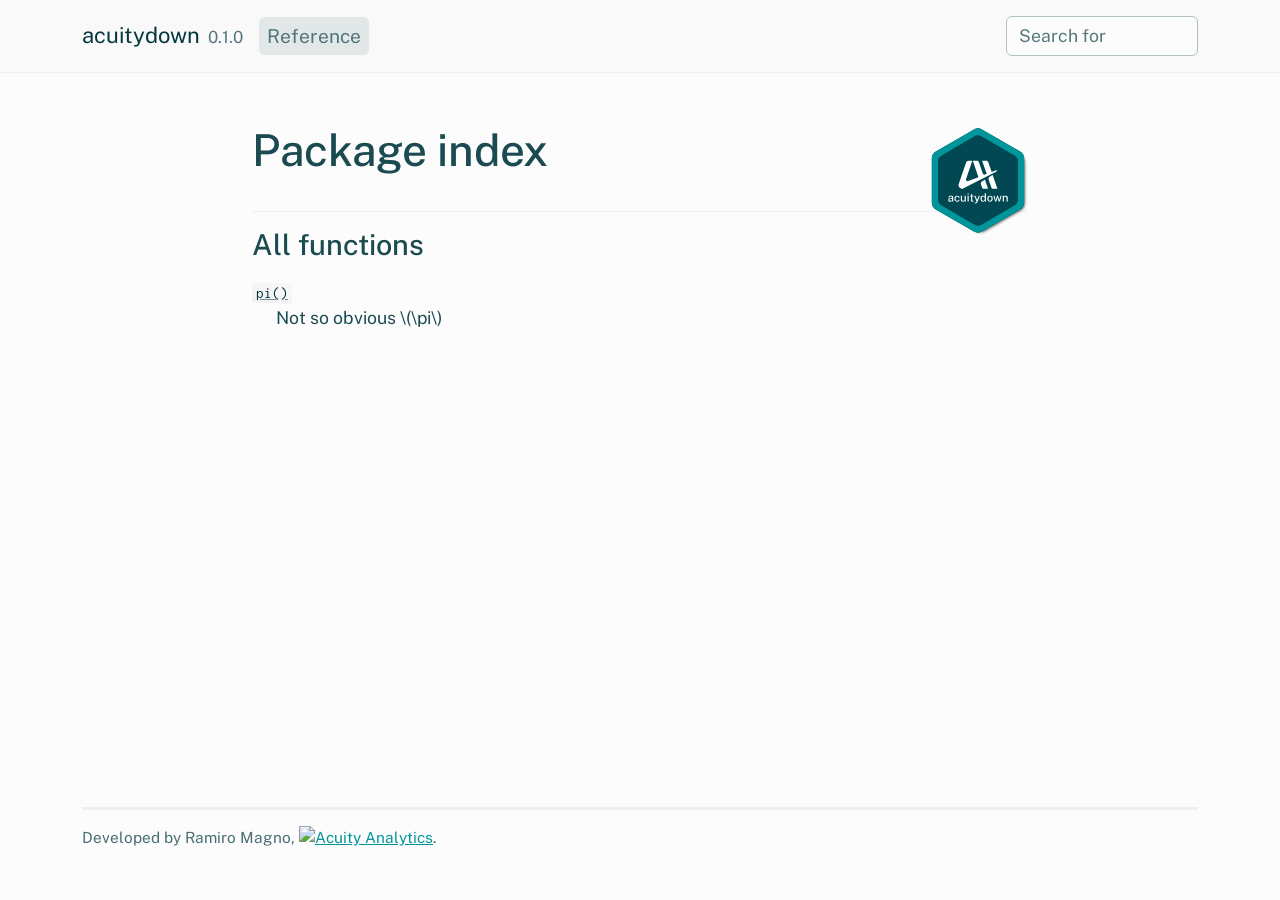
==== commit 5d3df4f6: "Deploying to gh-pages from @ AscentSoftware/acuitydown@be8b2b6c3edd2ef3382216f62e3958c2067229e5 🚀" ====
--- a/reference/index.html
+++ b/reference/index.html
@@ -49,7 +49,7 @@
 
 
     <footer><div class="pkgdown-footer-left">
-  <p>Developed by Ramiro Magno, Acuity Analytics.</p>
+  <p>Developed by Ramiro Magno, <a href="https://www.acuityanalytics.com" class="external-link"><img src="https://raw.githubusercontent.com/AscentSoftware/acuitydown/refs/heads/main/man/figures/Acuity_logo_Colour_RGB.svg" alt="Acuity Analytics" width="72" style="margin-bottom: 3px;"></a>.</p>
 </div>
 
 <div class="pkgdown-footer-right">
